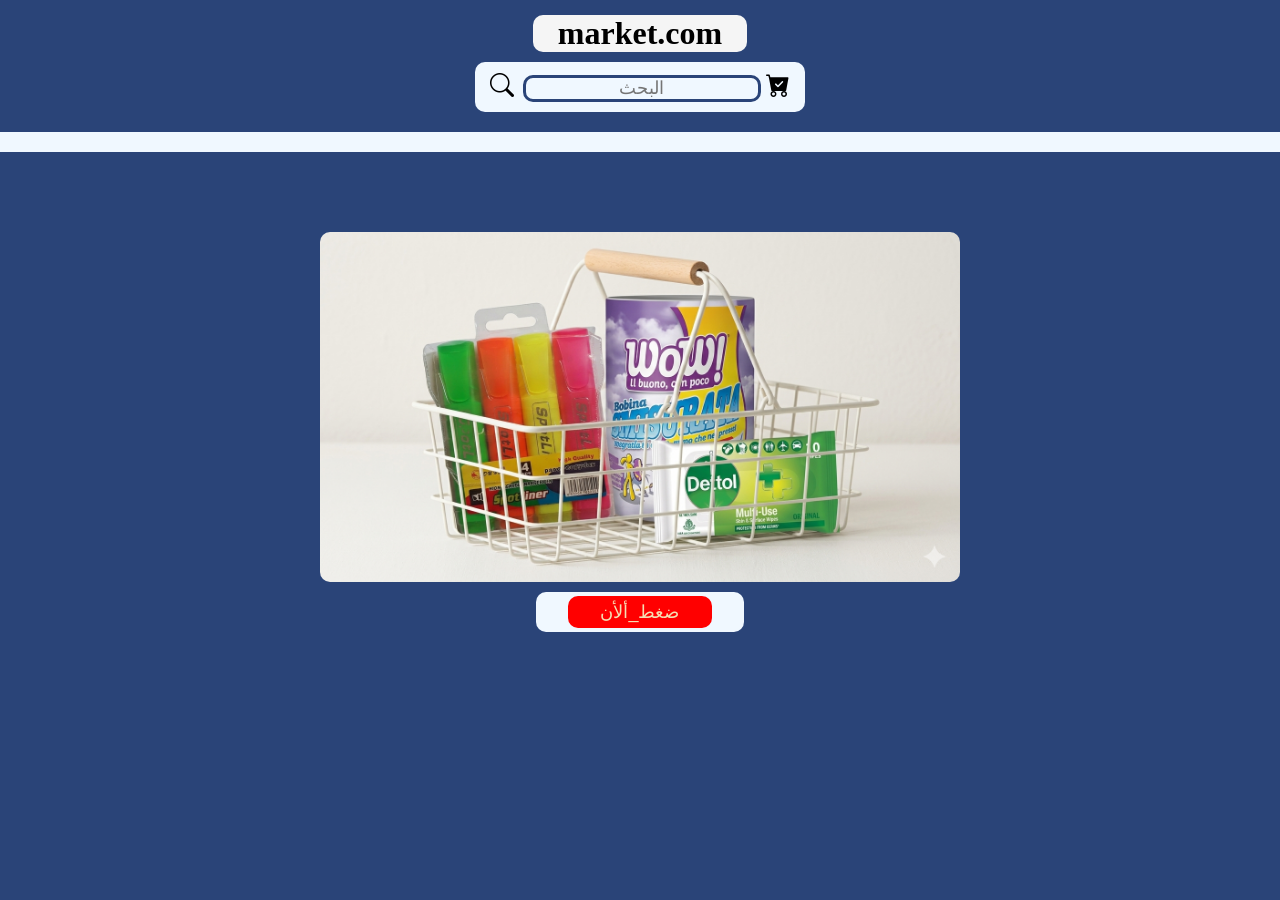
==== index.html @ d4eb6a91 "Rename market.html to index.html" ====
<!DOCTYPE html>
<html lang="en">

<head>
    <meta charset="UTF-8">
    <meta name="viewport" content="width=device-width, initial-scale=1.0">
    <title>market.com</title>
    <link href="https://cdn.jsdelivr.net/npm/bootstrap-icons@1.11.3/font/bootstrap-icons.css" rel="stylesheet">
    <link rel="stylesheet" href="market.css">
</head>

<body>
    <header>
        <div class="market">
            <h1>market.com</h1>
        </div>
        <div class="market_icont">
            <!-- اليمين-->
            <button> <i class="bi bi-search"></i>
                <input type="text" placeholder="البحث"><i class="bi bi-cart-check-fill"></i>
            </button>
        </div>
    </header>

    <div class="br_sallnt"></div>


    <section class="section_f1">

        <div class="btn_f2">

            <img src="beas.png" alt="market.com">
          <span> <button onclick="hmadi()" >ضغط_ألأن</button></span>
        </div>
    </section>



    <script>

        function hmadi(){
            window.location.href = "market_two.html";
        }
        
    </script>
</body>

</html>
---- market.css ----
* {
            margin: 0;
            padding: 0;
            box-sizing: border-box;
            background-color: #2a4478;
        }

        header {
            background-color: #2a4478;
            text-align: center;
            display: flex;
            flex-flow: column;
            gap: 10px;
            padding: 10px;
        }

        header h1 {
            background-color: whitesmoke;
            display: inline-flex;
            border-radius: 10px;
            padding: 0 25px;
            margin-top: 5px;
        }

        header .market_icont button {
            padding: 10px;
            border-radius: 10px;
            border: none;
            background-color: aliceblue;
        }

        header .market_icont button input {
            font-size: large;
            border: none;
            background-color: aliceblue;
            border: #2a4478 solid;
            border-radius: 10px;
            text-align: center;
            direction: rtl;



        }

        header i {
            font-size: x-large;
            padding: 0 5px;
            background-color: aliceblue;
        }

        .br_sallnt {
            background-color: aliceblue;
            padding: 10px;
            margin: 10px 0;
        }




        .btn_f2 img {
            width: 50%;
            border-radius: 10px;
        }

        .btn_f2 {
            display: flex;
            flex-flow: column;
            align-items: center;
            justify-content: center;
            height: 60vh;
            gap: 10px;
        }

        .btn_f2 span {
            padding: 4px 2rem;
            border-radius: 10px;
            background-color: aliceblue;
        }

        .btn_f2 button {
            background-color: red;
            padding: 5px 2rem;
            border-radius: 10px;
            color: wheat;
            font-size: large;
            border: none;
        }
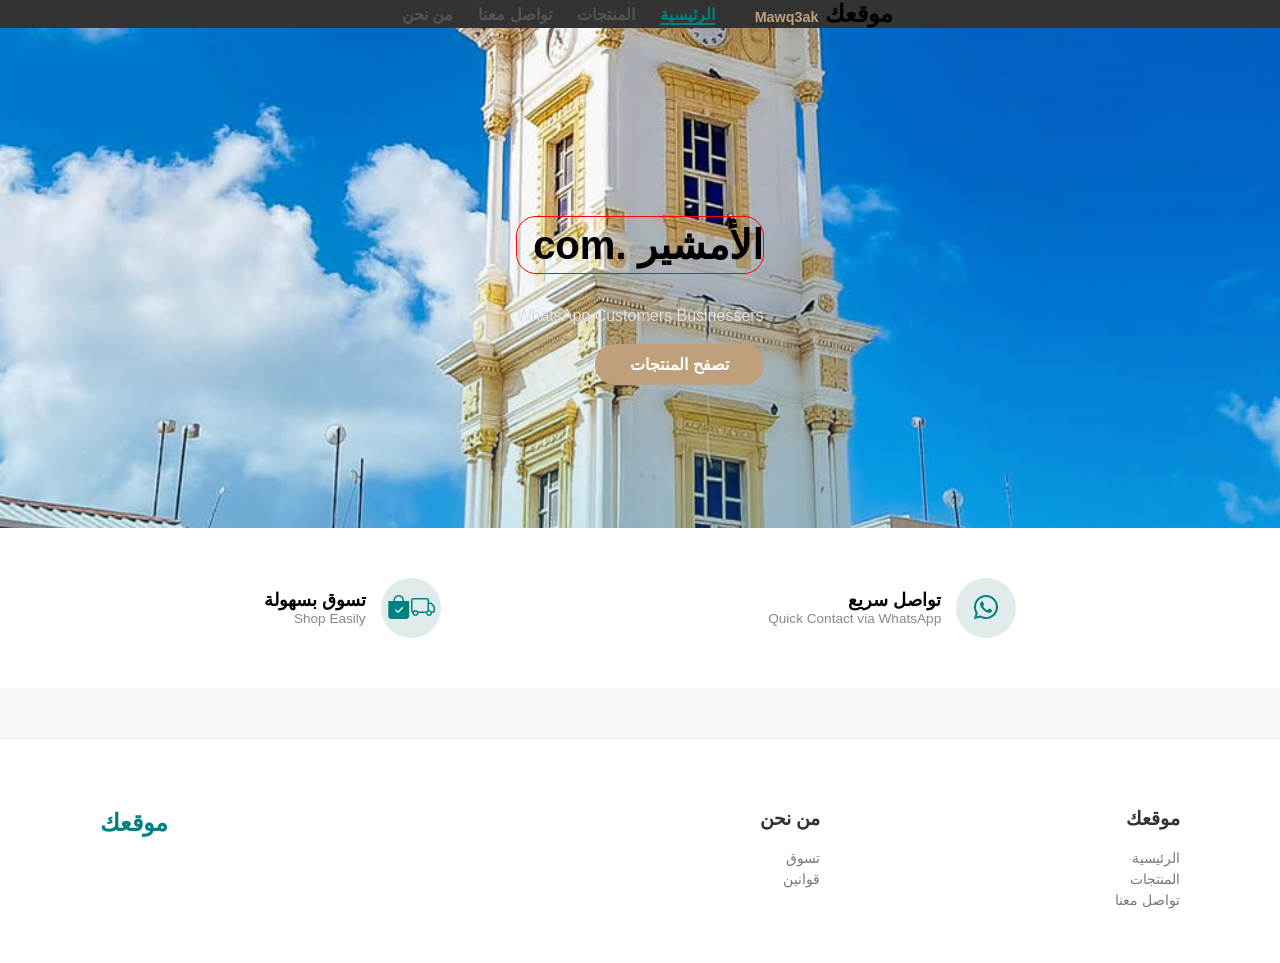
==== commit d2d5db69: "Add files via upload 12:49" ====
--- a/index.html
+++ b/index.html
@@ -1,48 +1,78 @@
 <!DOCTYPE html>
-<html lang="en">
+<html lang="ar" dir="rtl">
 
 <head>
     <meta charset="UTF-8">
     <meta name="viewport" content="width=device-width, initial-scale=1.0">
-    <title>market.com</title>
+    <title>أهلاً بك في موقعك - الرئيسية</title>
+    <link rel="stylesheet" href="index.css">
     <link href="https://cdn.jsdelivr.net/npm/bootstrap-icons@1.11.3/font/bootstrap-icons.css" rel="stylesheet">
-    <link rel="stylesheet" href="market.css">
 </head>
 
 <body>
-    <header>
-        <div class="market">
-            <h1>market.com</h1>
+    <nav class="navbar">
+        <div class="logo">موقعك <span>Mawq3ak</span></div>
+        <ul class="nav-links">
+            <li><a href="home.html" class="active">الرئيسية</a></li>
+            <li><a href="products.html">المنتجات</a></li>
+            <li><a href="contact.html">تواصل معنا</a></li>
+            <li><a href="#">من نحن</a></li>
+        </ul>
+        <div class="nav-icons">
+            <i class="fas fa-search"></i>
+            <i class="fab fa-whatsapp"></i>
         </div>
-        <div class="market_icont">
-            <!-- اليمين-->
-            <button> <i class="bi bi-search"></i>
-                <input type="text" placeholder="البحث"><i class="bi bi-cart-check-fill"></i>
-            </button>
-        </div>
-    </header>
+    </nav>
 
-    <div class="br_sallnt"></div>
-
-
-    <section class="section_f1">
-
-        <div class="btn_f2">
-
-            <img src="beas.png" alt="market.com">
-          <span> <button onclick="hmadi()" >ضغط_ألأن</button></span>
+    <!-- قسم البطولة (Hero Section) -->
+    <section class="hero">
+        <div class="hero-overlay">
+            <div class="hero-content">
+                <h1>الأمشير .com</h1>
+                <p>WhatsApp Customers Businessers</p>
+                <a href="products.html" class="btn-primary">تصفح المنتجات</a>
+            </div>
         </div>
     </section>
 
+    <!-- قسم المميزات (Features) -->
+    <section class="features">
+        <div class="feature-item">
+            <div class="icon-circle"><i class="bi bi-whatsapp"></i></div>
+            <div class="feature-text"></i>
+                <h3>تواصل سريع</h3>
+                <p>Quick Contact via WhatsApp</p>
+            </div>
+        </div>
+        <div class="feature-item">
+            <div class="icon-circle"><i class="bi bi-truck"></i> <i class="bi bi-bag-check-fill"></i> </div>
+            <div class="feature-text">
+                <h3>تسوق بسهولة</h3>
+                <p>Shop Easily</p>
+            </div>
+        </div>
+    </section>
 
+    <!-- تذييل الصفحة (Footer) -->
+    <footer class="main-footer">
+        <div class="footer-grid">
+            <div class="footer-col">
+                <h3>موقعك</h3>
+                <p>الرئيسية</p>
+                <p>المنتجات</p>
+                <p>تواصل معنا</p>
+            </div>
+            <div class="footer-col">
+                <h3>من نحن</h3>
+                <p>تسوق</p>
+                <p>قوانين</p>
+            </div>
+            <div class="footer-col">
+                <h2 class="footer-logo">موقعك</h2>
+            </div>
+        </div>
+    </footer>
 
-    <script>
-
-        function hmadi(){
-            window.location.href = "market_two.html";
-        }
-        
-    </script>
 </body>
 
-</html>
+</html>
--- a/index.css
+++ b/index.css
@@ -0,0 +1,207 @@
+body {
+    font-family: 'Cairo', sans-serif;
+    margin: 0;
+    padding: 0;
+    direction: rtl;
+    background-color: #f9f9f9;
+}
+
+/* شريط التنقل */
+.navbar {
+display: flex;
+justify-content: center;
+align-items: center;
+background-color: #333;
+     /* 
+    display: flex;
+    justify-content: space-between;
+    align-items: center;
+    padding: 20px 50px;
+    text-align: center;
+    background: #fff;
+    /* #endregion
+    background-color: red;
+#endregio
+    box-shadow: 0 2px 10px rgba(0, 0, 0, 0.05);n */
+}
+
+.logo {
+    font-weight: bold;
+    font-size: 1.5rem;
+     /*
+
+    color: #333;
+    background-color: yellow;
+
+    #endregion */
+}
+
+.logo span {
+    color: #bfa07a;
+    font-size: 0.9rem;
+}
+
+.nav-links {
+    list-style: none;
+    display: flex;
+    gap: 25px;
+    margin: 0;
+}
+
+.nav-links a {
+    text-decoration: none;
+    color: #555;
+    font-weight: 600;
+}
+
+.nav-links a.active {
+    color: #008080;
+    border-bottom: 2px solid #008080;
+}
+
+.nav-icons {
+    display: flex;
+    gap: 15px;
+    font-size: 1.2rem;
+    color: #008080;
+}
+
+/* قسم الصورة الرئيسية (Hero) */
+.hero {
+    height: 500px;
+    background: url(huner.jpg) center/cover;
+    position: relative;
+}
+
+.hero-overlay {
+    display: flex;
+    flex-flow: column;
+    align-items: center;
+        height: 100%;
+        justify-content: center;
+
+      /* 
+    position: absolute;
+    top: 0;
+    left: 0;
+    width: 100%;
+    display: flex;
+    align-items: center;
+    padding: 0 100px;
+  #endregion */
+}
+
+.hero-content h1 {
+    color: black;
+    border: solid 1px red;
+    font-size: 2.5rem;
+    max-width: 500px;
+    border-radius: 20px;
+    line-height: 1.4;
+}
+
+.hero-content p {
+    color: #ddd;
+    margin-bottom: 30px;
+}
+
+.btn-primary {
+    background: #bfa07a;
+    color: #fff;
+    padding: 12px 35px;
+    text-decoration: none;
+    border-radius: 50px;
+    font-weight: bold;
+    transition: 0.3s;
+}
+
+/* قسم المميزات */
+.features {
+    display: flex;
+    justify-content: space-around;
+    padding: 50px 100px;
+    background: #fff;
+}
+
+.feature-item {
+    display: flex;
+    align-items: center;
+    gap: 15px;
+}
+
+.icon-circle {
+    width: 60px;
+    height: 60px;
+    background: #e0eceb;
+    border-radius: 50%;
+    display: flex;
+    align-items: center;
+    justify-content: center;
+    color: #008080;
+    font-size: 1.5rem;
+}
+
+.feature-text h3 {
+    margin: 0;
+    font-size: 1.1rem;
+}
+
+.feature-text p {
+    margin: 0;
+    color: #888;
+    font-size: 0.85rem;
+}
+
+/* التذييل */
+.main-footer {
+    background: #fff;
+    padding: 50px 100px;
+    border-top: 1px solid #eee;
+    margin-top: 50px;
+}
+
+.footer-grid {
+    display: grid;
+    grid-template-columns: 1fr 1fr 1fr;
+    text-align: right;
+}
+
+.footer-col h3 {
+    color: #333;
+    margin-bottom: 20px;
+}
+
+.footer-col p {
+    color: #777;
+    font-size: 0.9rem;
+    margin: 5px 0;
+}
+
+.footer-logo {
+    color: #008080;
+    text-align: left;
+}
+
+/* تحسين للجوال */
+@media (max-width: 768px) {
+
+    .navbar,
+    .features,
+    .hero-overlay {
+        padding: 20px;
+        text-align: center;
+    }
+
+    .nav-links {
+        display: none;
+    }
+
+    .hero-content h1 {
+        font-size: 1.8rem;
+    }
+
+    .features {
+        flex-direction: column;
+        gap: 30px;
+    }
+}
